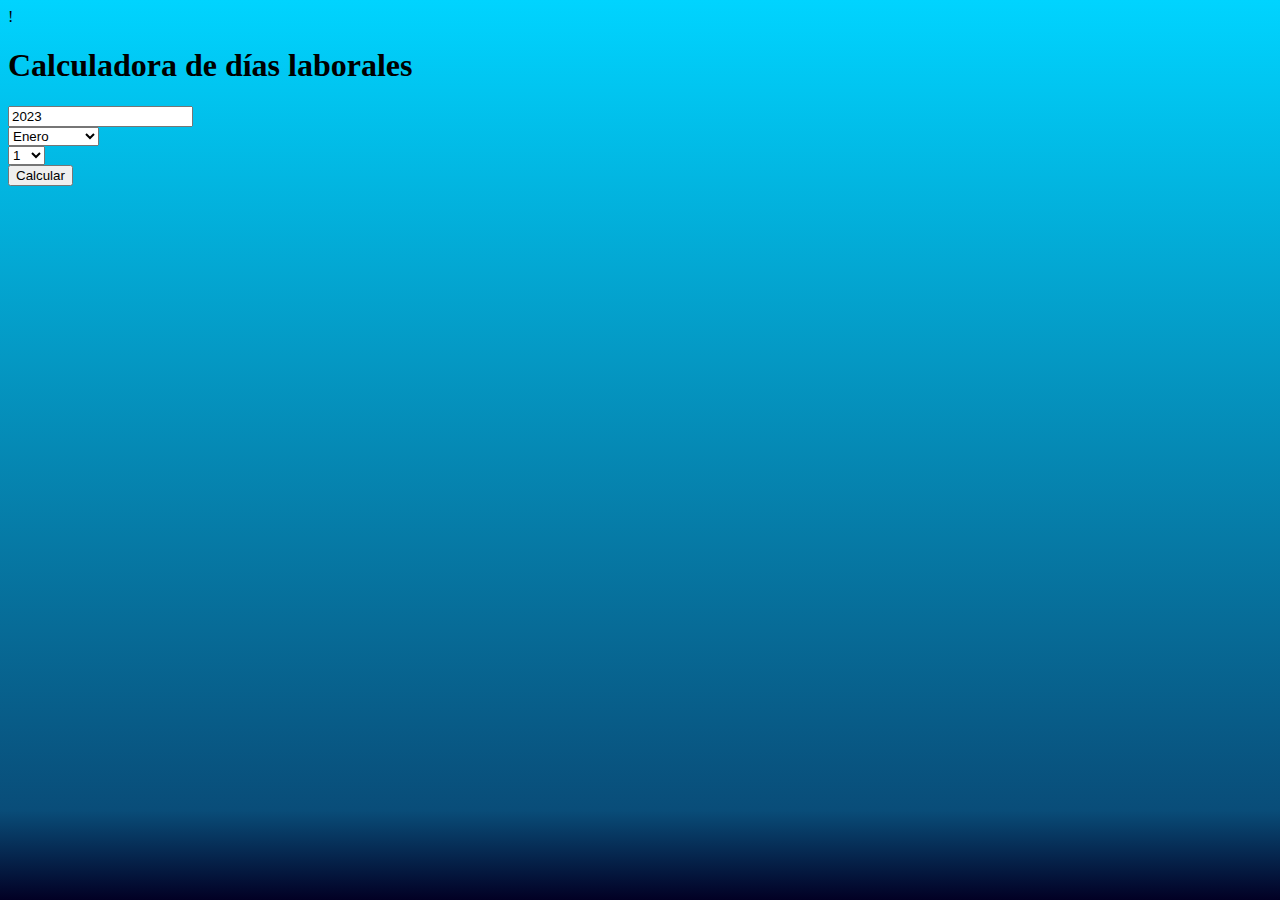
==== index.html @ 5e14ddc2 "muevo de lugar index.html" ====
!<!DOCTYPE html>
<html>
    <head>
        <meta charset="utf-8">
        <meta http-equiv="X-UA-Compatible" content="IE=edge">
        <title></title>
        <meta name="description" content="">
        <meta name="viewport" content="width=device-width, initial-scale=1">
        <link href="https://cdn.jsdelivr.net/npm/bootstrap@5.3.1/dist/css/bootstrap.min.css" rel="stylesheet" integrity="sha384-4bw+/aepP/YC94hEpVNVgiZdgIC5+VKNBQNGCHeKRQN+PtmoHDEXuppvnDJzQIu9" crossorigin="anonymous">
        <link rel="stylesheet" href="/assets/styles/fecha.css">
    </head>
<body onload="loadData()">
        <div class="container d-flex flex-column justify-content-center align-items-center min-vh-100">
            <div class="row text-center mb-3">
                <h1>Calculadora de días laborales</h1>
            </div>
            <div class="row text-center">
                <div class="col-12 d-flex align-items-end col-lg-4 mt-1">
                    <input value="2023" id="year" type="number" class="form-control" 
                            name="year" placeholder="Año" onkeydown="filter()" onchange="fillSelectForDay()">
                </div>
                <div class="col-12 col-lg-4">
                    <select class="form-select form-select-md mt-1" name="month" id="month" onchange="fillSelectForDay()">
                        <option value="" disabled selected>Selecciona un Mes</option>
                    </select>
                </div>
                <div class="col-12 col-lg-4">
                    <select class="form-select form-select-md mt-1" name="day" id="day">
                        <option value="" disabled selected>Selecciona un Día</option>
                    </select>
                </div>
            </div>
            <div class="row text-center mt-3">
                <div class="col-12" >
                    <button class="btn btn-success" onclick="calculateLaborDay()">Calcular</button>
                </div>
            </div>
            <div class="row text-center mt-4">
                <h1 id="result"></h1>
            </div>
        </div>

        <script src="https://cdn.jsdelivr.net/npm/bootstrap@5.3.1/dist/js/bootstrap.bundle.min.js" integrity="sha384-HwwvtgBNo3bZJJLYd8oVXjrBZt8cqVSpeBNS5n7C8IVInixGAoxmnlMuBnhbgrkm" crossorigin="anonymous"></script>
        <script src="/assets/js/fecha.js"></script>
    </body>
</html>
---- assets/styles/fecha.css ----
body {
    background: rgb(2,0,36);
    background: linear-gradient(0deg, rgba(2,0,36,1) 0%, rgba(9,77,121,1) 10%, rgba(0,212,255,1) 100%);
}
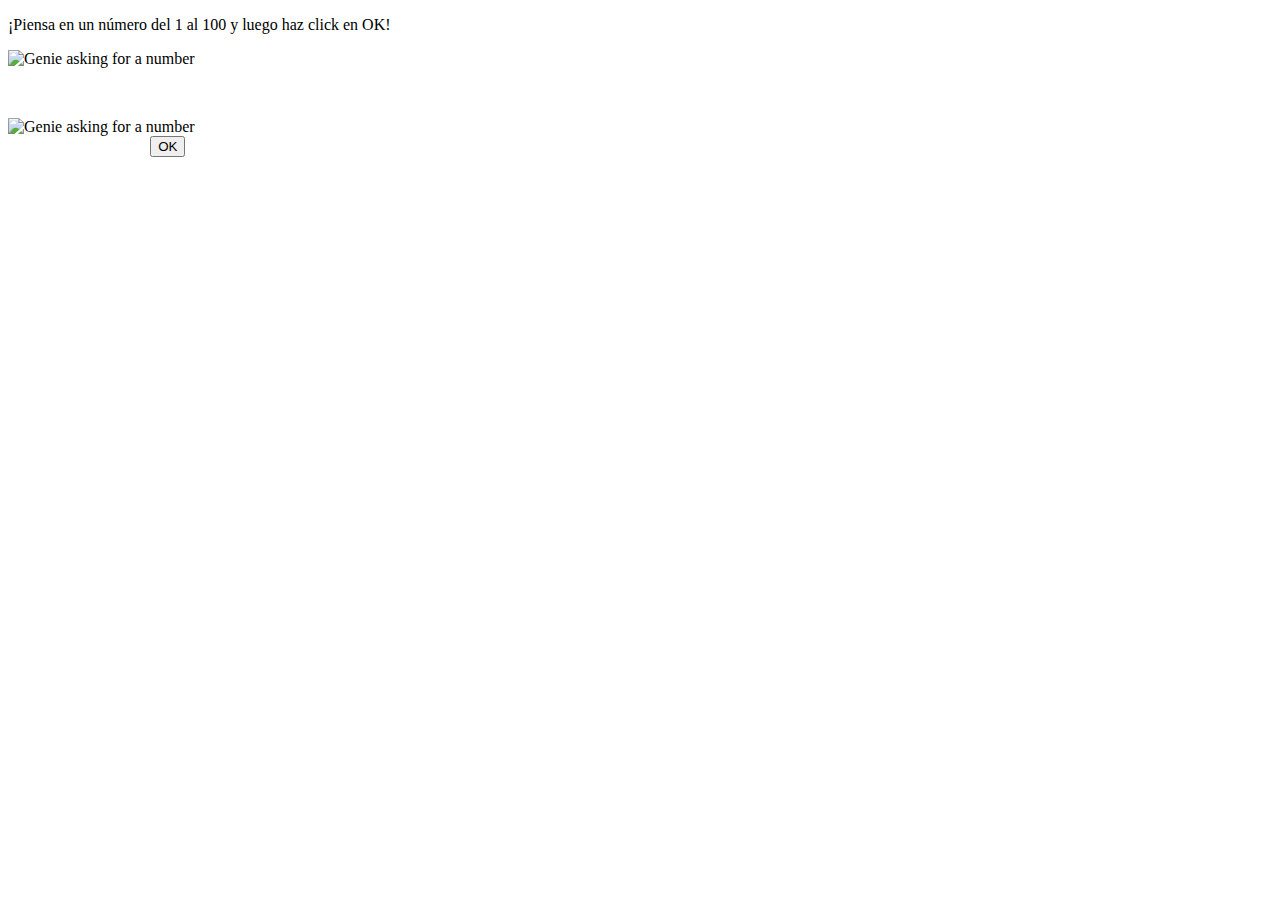
==== commit 80cb9eb1: "cambio genie.html a index.html y cambio de lugar" ====
--- a/index.html
+++ b/index.html
@@ -1,46 +1,65 @@
-!<!DOCTYPE html>
-<html>
-    <head>
-        <meta charset="utf-8">
-        <meta http-equiv="X-UA-Compatible" content="IE=edge">
-        <title></title>
-        <meta name="description" content="">
-        <meta name="viewport" content="width=device-width, initial-scale=1">
-        <link href="https://cdn.jsdelivr.net/npm/bootstrap@5.3.1/dist/css/bootstrap.min.css" rel="stylesheet" integrity="sha384-4bw+/aepP/YC94hEpVNVgiZdgIC5+VKNBQNGCHeKRQN+PtmoHDEXuppvnDJzQIu9" crossorigin="anonymous">
-        <link rel="stylesheet" href="/assets/styles/fecha.css">
-    </head>
-<body onload="loadData()">
-        <div class="container d-flex flex-column justify-content-center align-items-center min-vh-100">
-            <div class="row text-center mb-3">
-                <h1>Calculadora de días laborales</h1>
+<!DOCTYPE html>
+<html lang="en">
+
+<head>
+    <meta charset="UTF-8">
+    <meta name="viewport" content="width=device-width, initial-scale=1.0">
+    <link href="https://cdn.jsdelivr.net/npm/bootstrap@5.3.1/dist/css/bootstrap.min.css" rel="stylesheet"
+        integrity="sha384-4bw+/aepP/YC94hEpVNVgiZdgIC5+VKNBQNGCHeKRQN+PtmoHDEXuppvnDJzQIu9" crossorigin="anonymous">
+    <link rel="stylesheet" href="../styles/genie.css">
+    <title>Genie Guesser</title>
+</head>
+
+<body>
+    <!--     <p class="triangle-border">This only needs one HTML element.</p>
+    <img src="../img/genieStart.png" id="genieIMG" alt="Genie asking for a number"> -->
+
+    <!--     <img src="../img/abbuStart.png" id="abbuIMG" alt="Genie asking for a number"> -->
+    <!-- <button class="row btn btn-danger">El número es menor</button>
+<button class="row btn btn-success">¡Es correcto!</button>
+<button class="row btn btn-danger">El número es mayor</button> -->
+    <div class="container-fluid d-flex justify-content-center align-items-center min-vh-100">
+        <div id="mainRow" class="row d-flex justify-content-between align-items-end">
+            <div class="col-lg-6 text-center">
+                <p class="triangle-border" id="genieTextBox">¡Piensa en un número del 1 al 100 y luego haz click en OK!</p>
+                <img src="../img/genieStart.png" id="genieIMG" alt="Genie asking for a number">
             </div>
-            <div class="row text-center">
-                <div class="col-12 d-flex align-items-end col-lg-4 mt-1">
-                    <input value="2023" id="year" type="number" class="form-control" 
-                            name="year" placeholder="Año" onkeydown="filter()" onchange="fillSelectForDay()">
-                </div>
-                <div class="col-12 col-lg-4">
-                    <select class="form-select form-select-md mt-1" name="month" id="month" onchange="fillSelectForDay()">
-                        <option value="" disabled selected>Selecciona un Mes</option>
-                    </select>
-                </div>
-                <div class="col-12 col-lg-4">
-                    <select class="form-select form-select-md mt-1" name="day" id="day">
-                        <option value="" disabled selected>Selecciona un Día</option>
-                    </select>
+            <div class="col-lg-6 text-center">
+                <p style="visibility: hidden;"><span id="minValue">1</span><span id="maxValue">100</span></p>
+                <img src="../img/abbuStart.png" id="abbuIMG" alt="Genie asking for a number">
+                <div class="box d-lg-flex justify-content-around">
+                    <button 
+                        onclick="numberIsSmaller()"
+                        id="smallerNumberButton"  
+                        type="button" 
+                        class="col-12 col-lg-4 btn btn-danger tryButton" 
+                        style="visibility: hidden;">
+                        Mi número es menor
+                    </button>
+                    <button 
+                        onclick="startGame()" 
+                        type="button" 
+                        class="col-12 btn btn-success"
+                        id="confirmButton" 
+                        value="0">
+                        OK
+                    </button>
+                    <button 
+                        onclick="numberIsLarger()"
+                        id="largerNumberButton" 
+                        type="button" 
+                        class="col-12 col-lg-4 btn btn-danger tryButton" 
+                        style="visibility: hidden;">
+                        Mi número es mayor
+                    </button>
                 </div>
             </div>
-            <div class="row text-center mt-3">
-                <div class="col-12" >
-                    <button class="btn btn-success" onclick="calculateLaborDay()">Calcular</button>
-                </div>
-            </div>
-            <div class="row text-center mt-4">
-                <h1 id="result"></h1>
-            </div>
         </div>
+    </div>
+    <script src="https://cdn.jsdelivr.net/npm/bootstrap@5.3.1/dist/js/bootstrap.bundle.min.js"
+        integrity="sha384-HwwvtgBNo3bZJJLYd8oVXjrBZt8cqVSpeBNS5n7C8IVInixGAoxmnlMuBnhbgrkm"
+        crossorigin="anonymous"></script>
+    <script src="../js/genie.js"></script>
+</body>
 
-        <script src="https://cdn.jsdelivr.net/npm/bootstrap@5.3.1/dist/js/bootstrap.bundle.min.js" integrity="sha384-HwwvtgBNo3bZJJLYd8oVXjrBZt8cqVSpeBNS5n7C8IVInixGAoxmnlMuBnhbgrkm" crossorigin="anonymous"></script>
-        <script src="/assets/js/fecha.js"></script>
-    </body>
 </html>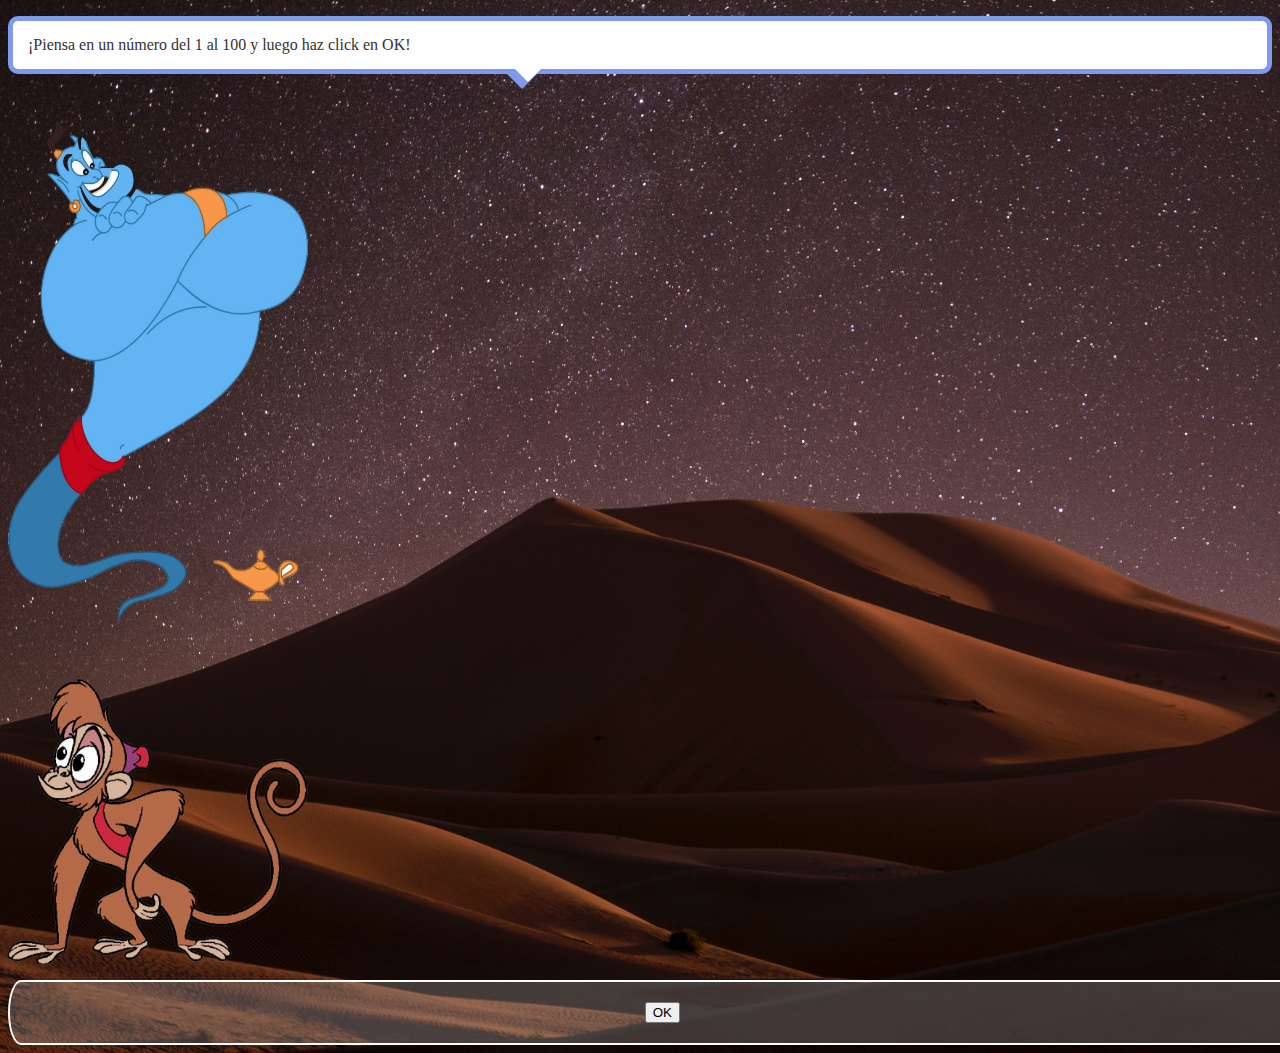
==== commit 535b7662: "se arreglan todos los links rotos" ====
--- a/index.html
+++ b/index.html
@@ -6,7 +6,7 @@
     <meta name="viewport" content="width=device-width, initial-scale=1.0">
     <link href="https://cdn.jsdelivr.net/npm/bootstrap@5.3.1/dist/css/bootstrap.min.css" rel="stylesheet"
         integrity="sha384-4bw+/aepP/YC94hEpVNVgiZdgIC5+VKNBQNGCHeKRQN+PtmoHDEXuppvnDJzQIu9" crossorigin="anonymous">
-    <link rel="stylesheet" href="../styles/genie.css">
+    <link rel="stylesheet" href="assets/styles/genie.css">
     <title>Genie Guesser</title>
 </head>
 
@@ -22,11 +22,11 @@
         <div id="mainRow" class="row d-flex justify-content-between align-items-end">
             <div class="col-lg-6 text-center">
                 <p class="triangle-border" id="genieTextBox">¡Piensa en un número del 1 al 100 y luego haz click en OK!</p>
-                <img src="../img/genieStart.png" id="genieIMG" alt="Genie asking for a number">
+                <img src="/assets/img/genieStart.png" id="genieIMG" alt="Genie asking for a number">
             </div>
             <div class="col-lg-6 text-center">
                 <p style="visibility: hidden;"><span id="minValue">1</span><span id="maxValue">100</span></p>
-                <img src="../img/abbuStart.png" id="abbuIMG" alt="Genie asking for a number">
+                <img src="/assets/img/abbuStart.png" id="abbuIMG" alt="Genie asking for a number">
                 <div class="box d-lg-flex justify-content-around">
                     <button 
                         onclick="numberIsSmaller()"
@@ -59,7 +59,7 @@
     <script src="https://cdn.jsdelivr.net/npm/bootstrap@5.3.1/dist/js/bootstrap.bundle.min.js"
         integrity="sha384-HwwvtgBNo3bZJJLYd8oVXjrBZt8cqVSpeBNS5n7C8IVInixGAoxmnlMuBnhbgrkm"
         crossorigin="anonymous"></script>
-    <script src="../js/genie.js"></script>
+    <script src="/assets/js/genie.js"></script>
 </body>
 
 </html>--- a/assets/styles/genie.css
+++ b/assets/styles/genie.css
@@ -0,0 +1,87 @@
+body {
+    background-image: url(../img/desert.jpg);
+    background-size: cover;
+}
+
+h1 {
+    color: white;
+}
+
+#genieIMG {
+    width: 300px;
+    height: 500px;
+}
+
+#abbuIMG {
+    width: 300px;
+    height: 300px;
+}
+
+.box {
+    width: 100%;
+    background: rgba(255,255,255,0.2);
+    padding: 20px;
+    border: 2px solid #fff;
+    border-radius: 20px/50px;
+    background-clip: padding-box;
+    text-align: center;
+}
+
+div.btn {
+    font-size: 12px;
+}
+
+/* 
+
+----------------------- ADVERTENCIA ----------------------------
+
+El código de abajo no es de mi autoría, lo tomé para obtener el estilo
+de globo de texto del párrafo. Lo estoy tratando de comprender. :)))
+
+----------------------- ADVERTENCIA ----------------------------
+
+*/
+
+.triangle-border {
+    position: relative;
+    padding: 15px;
+    margin: 1em 0 3em;
+    border: 5px solid #7e9aec;
+    color: #333;
+    background: #fff;
+    -webkit-border-radius: 10px;
+    -moz-border-radius: 10px;
+    border-radius: 10px;
+}
+
+p {
+    display: block;
+    margin-block-start: 1em;
+    margin-block-end: 1em;
+    margin-inline-start: 0px;
+    margin-inline-end: 0px;
+}
+
+.triangle-border:before {
+    content: "";
+    position: absolute;
+    bottom: -20px;
+    left: 39%;
+    border-width: 20px 20px 0;
+    border-style: solid;
+    border-color: #7e9aec transparent;
+    display: block;
+    width: 0;
+}
+
+.triangle-border:after {
+    content: "";
+    position: absolute;
+    bottom: -13px;
+    left: 40%;
+    border-width: 13px 13px 0;
+    border-style: solid;
+    border-color: #fff transparent;
+    display: block;
+    width: 0;
+}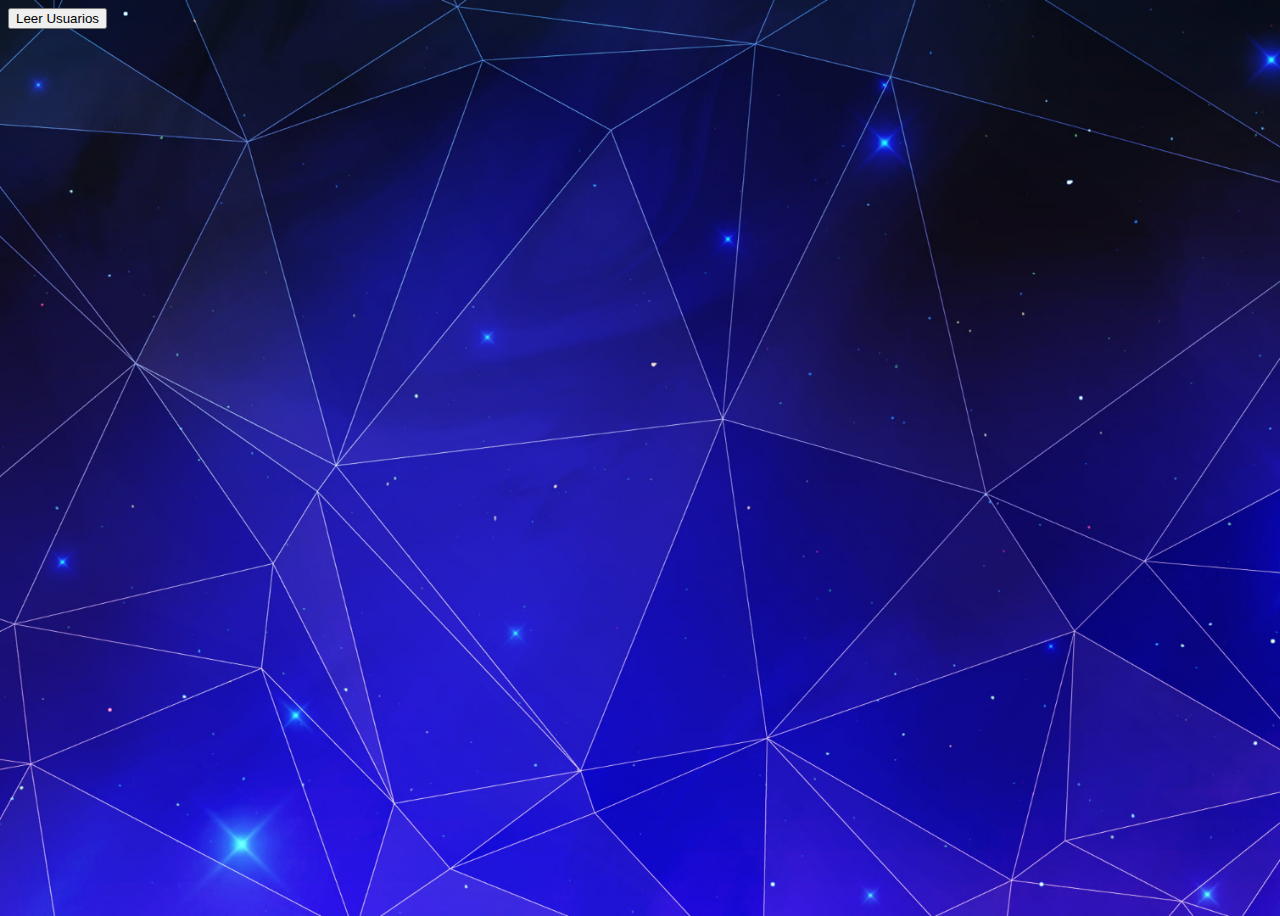
==== commit 68706be3: "moviendo de lugar el index.html" ====
--- a/index.html
+++ b/index.html
@@ -6,60 +6,25 @@
     <meta name="viewport" content="width=device-width, initial-scale=1.0">
     <link href="https://cdn.jsdelivr.net/npm/bootstrap@5.3.1/dist/css/bootstrap.min.css" rel="stylesheet"
         integrity="sha384-4bw+/aepP/YC94hEpVNVgiZdgIC5+VKNBQNGCHeKRQN+PtmoHDEXuppvnDJzQIu9" crossorigin="anonymous">
-    <link rel="stylesheet" href="assets/styles/genie.css">
-    <title>Genie Guesser</title>
+        <link rel="stylesheet" href="/js07/styles/apiFetch.css">
+    <title>API Fetch</title>
 </head>
 
 <body>
-    <!--     <p class="triangle-border">This only needs one HTML element.</p>
-    <img src="../img/genieStart.png" id="genieIMG" alt="Genie asking for a number"> -->
+    <div class="container my-5">
+        <div class="row d-flex justify-content-center">
+            <div class="col-2 mb-3">
+                <button type="button" onclick="showUsers()" class="btn btn-primary">Leer Usuarios</button>
+            </div>
+            <div id="userTable" class="col-12 d-flex justify-content-center align-items-center min-vh-100">
 
-    <!--     <img src="../img/abbuStart.png" id="abbuIMG" alt="Genie asking for a number"> -->
-    <!-- <button class="row btn btn-danger">El número es menor</button>
-<button class="row btn btn-success">¡Es correcto!</button>
-<button class="row btn btn-danger">El número es mayor</button> -->
-    <div class="container-fluid d-flex justify-content-center align-items-center min-vh-100">
-        <div id="mainRow" class="row d-flex justify-content-between align-items-end">
-            <div class="col-lg-6 text-center">
-                <p class="triangle-border" id="genieTextBox">¡Piensa en un número del 1 al 100 y luego haz click en OK!</p>
-                <img src="/assets/img/genieStart.png" id="genieIMG" alt="Genie asking for a number">
-            </div>
-            <div class="col-lg-6 text-center">
-                <p style="visibility: hidden;"><span id="minValue">1</span><span id="maxValue">100</span></p>
-                <img src="/assets/img/abbuStart.png" id="abbuIMG" alt="Genie asking for a number">
-                <div class="box d-lg-flex justify-content-around">
-                    <button 
-                        onclick="numberIsSmaller()"
-                        id="smallerNumberButton"  
-                        type="button" 
-                        class="col-12 col-lg-4 btn btn-danger tryButton" 
-                        style="visibility: hidden;">
-                        Mi número es menor
-                    </button>
-                    <button 
-                        onclick="startGame()" 
-                        type="button" 
-                        class="col-12 btn btn-success"
-                        id="confirmButton" 
-                        value="0">
-                        OK
-                    </button>
-                    <button 
-                        onclick="numberIsLarger()"
-                        id="largerNumberButton" 
-                        type="button" 
-                        class="col-12 col-lg-4 btn btn-danger tryButton" 
-                        style="visibility: hidden;">
-                        Mi número es mayor
-                    </button>
-                </div>
             </div>
         </div>
     </div>
     <script src="https://cdn.jsdelivr.net/npm/bootstrap@5.3.1/dist/js/bootstrap.bundle.min.js"
         integrity="sha384-HwwvtgBNo3bZJJLYd8oVXjrBZt8cqVSpeBNS5n7C8IVInixGAoxmnlMuBnhbgrkm"
         crossorigin="anonymous"></script>
-    <script src="/assets/js/genie.js"></script>
+        <script src="/js07/js/apiFetch.js"></script>
 </body>
 
 </html>--- a/js07/styles/apiFetch.css
+++ b/js07/styles/apiFetch.css
@@ -0,0 +1,27 @@
+body {
+    height: 100vh;
+    background: url("/js07/img/starweb.jpg");
+    background-size: cover;
+}
+
+img {
+    border-radius: 50%;
+}
+
+td,
+th {
+    vertical-align: middle;
+}
+
+#userTable {
+    width: 85vw;
+}
+
+@media (max-width:575px) {
+    .img {
+        display: none;
+    }
+    table{
+        font-size: 12px;
+    }
+}